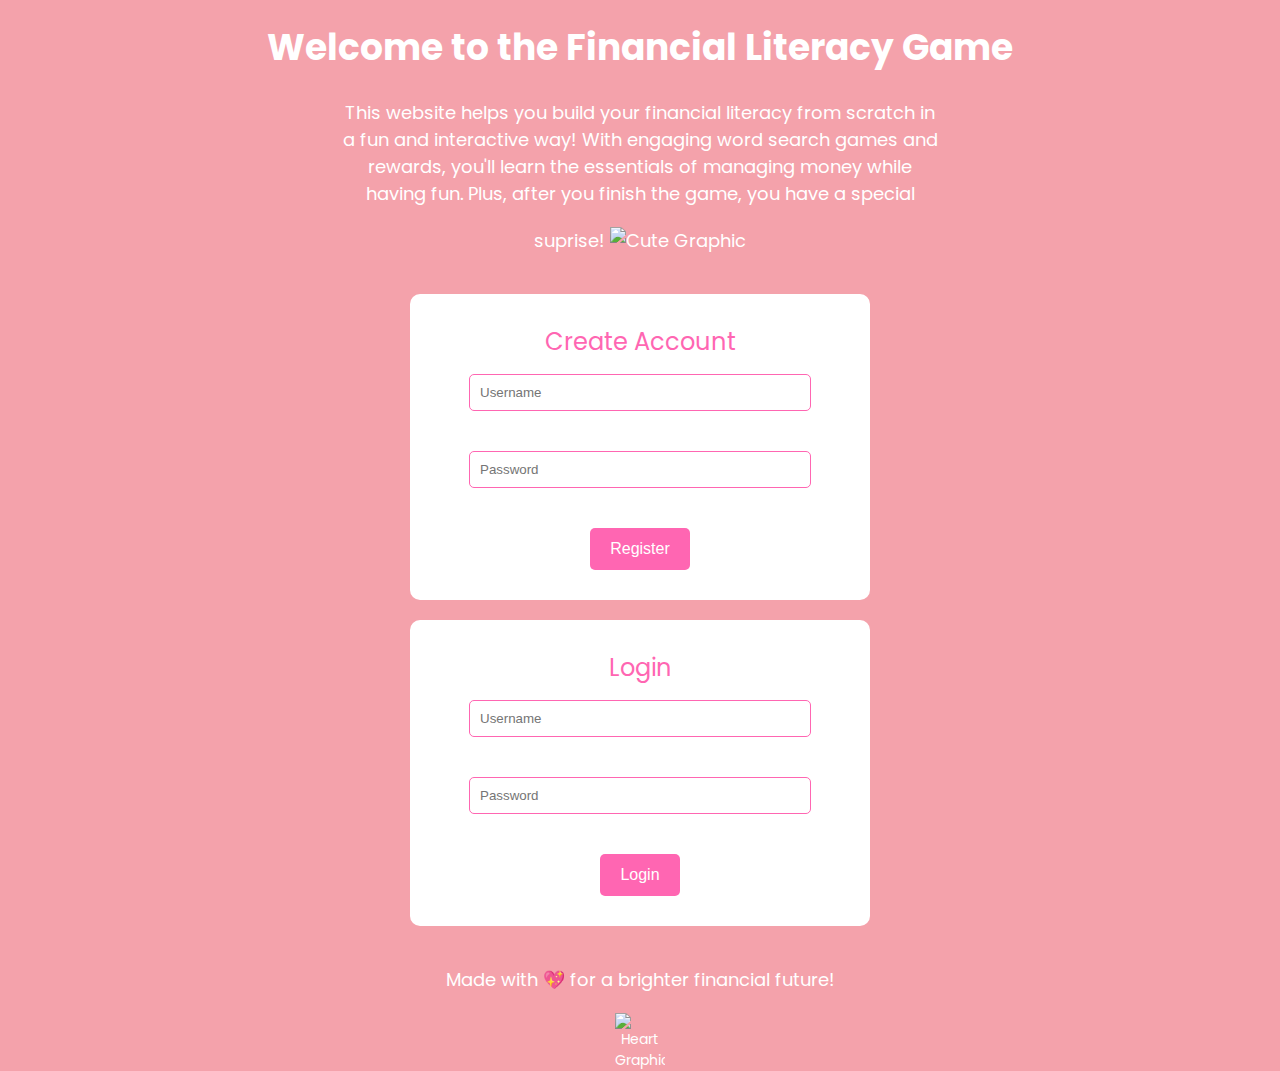
==== index.html @ 2d94254d "Add files via upload" ====
<!DOCTYPE html>
<html lang="en">
<head>
  <meta charset="UTF-8">
  <meta name="viewport" content="width=device-width, initial-scale=1.0">
  <title>Financial Literacy Game</title>
  <!-- Google Font for a cute and playful feel -->
  <link href="https://fonts.googleapis.com/css2?family=Poppins:wght@300;400;600&display=swap" rel="stylesheet">
  <style>
    body {
      background-color: #f4a2ab;
      font-family: 'Poppins', sans-serif;
      color: #fff;
      text-align: center;
      margin: 0;
      padding: 0;
    }

    h1 {
      font-size: 36px;
      margin-top: 20px;
    }

    h2 {
      font-size: 28px;
      color: #fff;
    }

    p {
      font-size: 18px;
      color: #fff;
      margin: 20px auto;
      width: 80%;
      max-width: 600px;
    }

    button {
      background-color: #ff66b2;
      color: white;
      border: none;
      padding: 12px 20px;
      font-size: 16px;
      cursor: pointer;
      border-radius: 5px;
      transition: background-color 0.3s ease;
    }

    button:hover {
      background-color: #ff3385;
    }

    input {
      padding: 10px;
      margin-bottom: 15px;
      width: 80%;
      max-width: 350px;
      border: 1px solid #ff66b2;
      border-radius: 5px;
    }

    form {
      display: flex;
      flex-direction: column;
      align-items: center;
    }

    .container {
      background-color: #fff;
      padding: 30px;
      border-radius: 10px;
      width: 400px;
      margin: 0 auto;
    }

    .graphic {
      max-width: 100%;
      height: auto;
      margin: 20px 0;
    }

    .section-title {
      font-size: 24px;
      color: #ff66b2;
      margin-bottom: 15px;
    }

    footer {
      margin-top: 40px;
      text-align: center;
      color: #fff;
      font-size: 14px;
    }

    footer img {
      max-width: 50px;
      height: auto;
    }

  </style>
</head>
<body>
  <h1>Welcome to the Financial Literacy Game</h1>
  
  <p>
    This website helps you build your financial literacy from scratch in a fun and interactive way! With engaging word search games and rewards, you'll learn the essentials of managing money while having fun. Plus, after you finish the game, you have a special suprise!

  <!-- Replace with actual images, local or external -->
  <!-- External image URL -->
  <img src="https://example.com/cute-graphic.png" alt="Cute Graphic" class="graphic">
  <!-- Or use a local image (ensure the image is in the 'images' folder) -->
  <!-- <img src="images/cute-graphic.png" alt="Cute Graphic" class="graphic"> -->

  <div class="container">
    <div class="section-title">Create Account</div>
    <form id="register-form">
      <input type="text" id="username" placeholder="Username" required><br>
      <input type="password" id="password" placeholder="Password" required><br>
      <button type="submit">Register</button>
    </form>
  </div>

  <div class="container" style="margin-top: 20px;">
    <div class="section-title">Login</div>
    <form id="login-form">
      <input type="text" id="login-username" placeholder="Username" required><br>
      <input type="password" id="login-password" placeholder="Password" required><br>
      <button type="submit">Login</button>
    </form>
  </div>

  <footer>
    <p>Made with 💖 for a brighter financial future!</p>
    <!-- Replace with actual heart image URL or use a local image -->
    <img src="https://via.placeholder.com/50x50.png?text=💖" alt="Heart Graphic">
  </footer>

  <script>
    // Handle user registration
    document.getElementById('register-form').addEventListener('submit', async function (e) {
      e.preventDefault();

      const username = document.getElementById('username').value;
      const password = document.getElementById('password').value;

      try {
        const response = await fetch('http://localhost:5000/register', {
          method: 'POST',
          headers: {
            'Content-Type': 'application/json',
          },
          body: JSON.stringify({ username, password }),
        });

        const data = await response.json();
        if (response.ok) {
          alert(data.message);
        } else {
          alert(`Error: ${data.message}`);
        }
      } catch (err) {
        console.error('Error registering:', err);
        alert('An unexpected error occurred while registering. Please try again.');
      }
    });

    // Handle user login
    document.getElementById('login-form').addEventListener('submit', async function (e) {
      e.preventDefault();

      const username = document.getElementById('login-username').value;
      const password = document.getElementById('login-password').value;

      try {
        const response = await fetch('http://localhost:5000/login', {
          method: 'POST',
          headers: {
            'Content-Type': 'application/json',
          },
          body: JSON.stringify({ username, password }),
        });

        const data = await response.json();
        if (response.ok) {
          alert(data.message);
        } else {
          alert(`Error: ${data.message}`);
        }
      } catch (err) {
        console.error('Error logging in:', err);
        alert('An unexpected error occurred while logging in. Please try again.');
      }
    });
  </script>
</body>
</html>
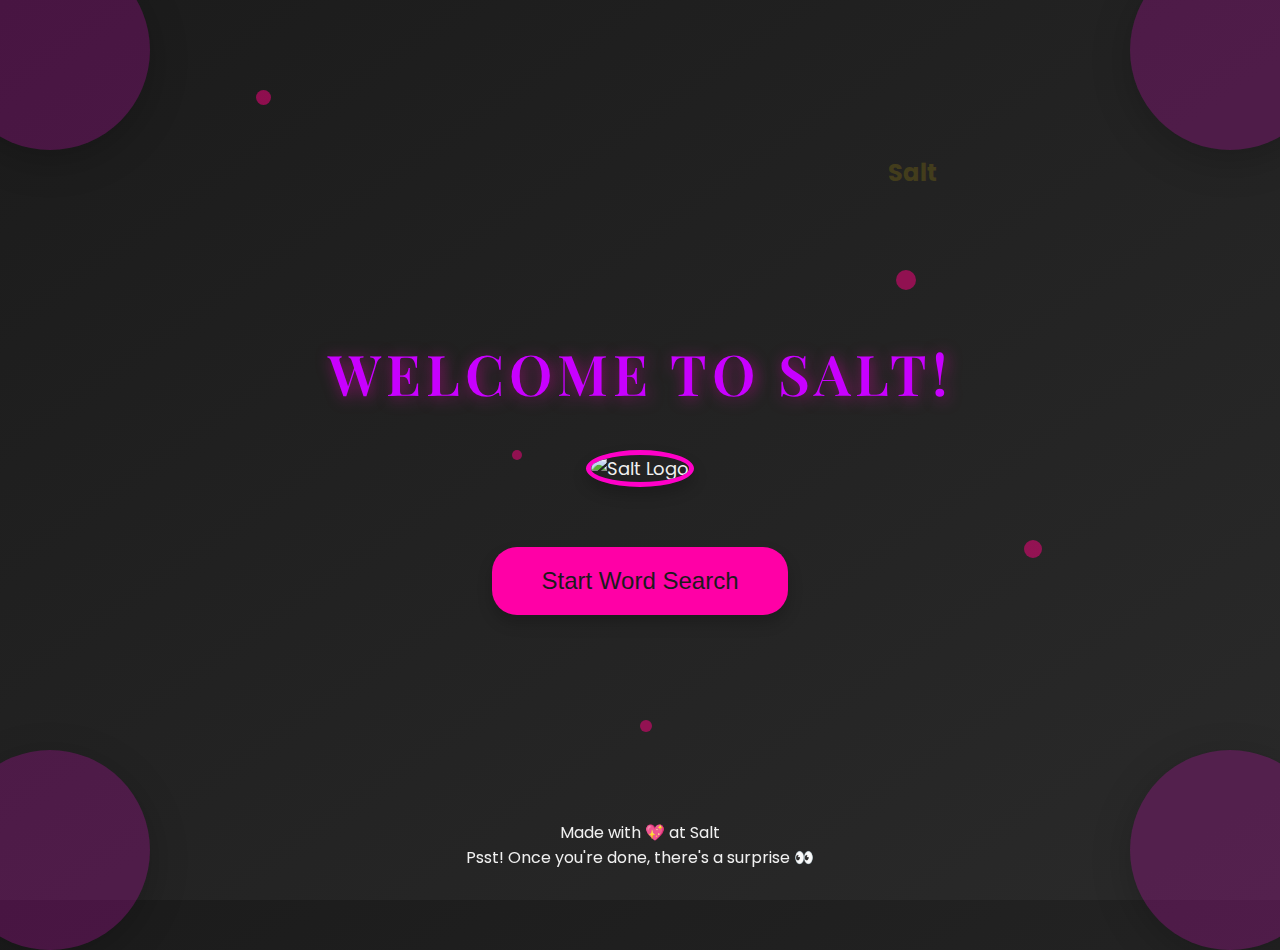
==== commit ff4d1a72: "Add files via upload" ====
--- a/index.html
+++ b/index.html
@@ -3,193 +3,312 @@
 <head>
   <meta charset="UTF-8">
   <meta name="viewport" content="width=device-width, initial-scale=1.0">
-  <title>Financial Literacy Game</title>
-  <!-- Google Font for a cute and playful feel -->
+  <title>Welcome to Salt!</title>
   <link href="https://fonts.googleapis.com/css2?family=Poppins:wght@300;400;600&display=swap" rel="stylesheet">
+  <link href="https://fonts.googleapis.com/css2?family=Playfair+Display:wght@400;600&display=swap" rel="stylesheet">
   <style>
-    body {
-      background-color: #f4a2ab;
-      font-family: 'Poppins', sans-serif;
-      color: #fff;
-      text-align: center;
+    * {
       margin: 0;
       padding: 0;
+      box-sizing: border-box;
+    }
+
+    body {
+      font-family: 'Poppins', sans-serif;
+      color: #f0f0f0;
+      text-align: center;
+      padding-top: 50px;
+      font-size: 18px;
+      height: 100vh;
+      display: flex;
+      justify-content: center;
+      align-items: center;
+      position: relative;
+      overflow: hidden;
+      background: linear-gradient(145deg, #1b1b1b, #2a2a2a);
+    }
+
+    .background-shape {
+      position: absolute;
+      width: 100%;
+      height: 100%;
+      background: url('https://via.placeholder.com/1500') repeat;
+      opacity: 0.15;
+      z-index: -2;
+    }
+
+    .particles {
+      position: absolute;
+      width: 100%;
+      height: 100%;
+      z-index: -1;
+      top: 0;
+      left: 0;
+    }
+
+    .particle {
+      position: absolute;
+      background: rgba(255, 0, 127, 0.5);
+      border-radius: 50%;
+      animation: moveParticles 10s linear infinite;
+    }
+
+    @keyframes moveParticles {
+      0% {
+        transform: translate(0, 0);
+      }
+      100% {
+        transform: translate(500px, 500px);
+      }
     }
 
     h1 {
-      font-size: 36px;
-      margin-top: 20px;
-    }
-
-    h2 {
-      font-size: 28px;
-      color: #fff;
-    }
-
-    p {
-      font-size: 18px;
-      color: #fff;
-      margin: 20px auto;
-      width: 80%;
-      max-width: 600px;
-    }
-
-    button {
-      background-color: #ff66b2;
-      color: white;
-      border: none;
-      padding: 12px 20px;
-      font-size: 16px;
-      cursor: pointer;
-      border-radius: 5px;
-      transition: background-color 0.3s ease;
-    }
-
-    button:hover {
-      background-color: #ff3385;
-    }
-
-    input {
-      padding: 10px;
-      margin-bottom: 15px;
-      width: 80%;
-      max-width: 350px;
-      border: 1px solid #ff66b2;
-      border-radius: 5px;
-    }
-
-    form {
+      font-family: 'Playfair Display', serif;
+      font-size: 3.5rem;
+      font-weight: 600;
+      color: #c800ff;
+      text-transform: uppercase;
+      margin-bottom: 40px;
+      letter-spacing: 5px;
+      text-shadow: 2px 2px 15px rgba(255, 0, 187, 0.5);
+    }
+
+    .logo {
+      font-size: 1.5rem;
+      color: #ffd700;
+      font-weight: bold;
+      position: absolute;
+      top: 20px;
+      right: 20px;
+      background-image: url('images/salt_logo.png');
+      background-size: contain;
+      background-repeat: no-repeat;
+      width: 120px;
+      height: 120px;
+      opacity: 0.15;
+      transition: opacity 0.3s ease, transform 0.3s ease;
+    }
+
+    .logo:hover {
+      opacity: 1;
+      transform: scale(1.1);
+    }
+
+    .container {
       display: flex;
       flex-direction: column;
+      justify-content: center;
       align-items: center;
-    }
-
-    .container {
-      background-color: #fff;
-      padding: 30px;
-      border-radius: 10px;
-      width: 400px;
-      margin: 0 auto;
-    }
-
-    .graphic {
-      max-width: 100%;
-      height: auto;
-      margin: 20px 0;
-    }
-
-    .section-title {
-      font-size: 24px;
-      color: #ff66b2;
-      margin-bottom: 15px;
+      height: 80%;
+      padding: 0 40px;
+      position: relative;
+      z-index: 1;
+    }
+
+    .image-container img {
+      max-width: 200px;
+      border-radius: 50%;
+      margin-bottom: 20px;
+      border: 5px solid #ff00c8;
+      box-shadow: 0 8px 15px rgba(0, 0, 0, 0.2);
+    }
+
+    .btn {
+      background-color: #ff00a6;
+      color: #1b1b1b;
+      padding: 20px 50px;
+      border: none;
+      font-size: 1.5rem;
+      cursor: pointer;
+      border-radius: 25px;
+      margin-top: 40px;
+      transition: all 0.3s ease;
+      box-shadow: 0 8px 15px rgba(0, 0, 0, 0.2);
+    }
+
+    .btn:hover {
+      background-color: #b800e6;
+      transform: translateY(-4px);
+      box-shadow: 0 15px 25px rgba(0, 0, 0, 0.2);
     }
 
     footer {
-      margin-top: 40px;
+      position: fixed;
+      bottom: 30px;
+      width: 100%;
+      font-size: 1rem;
+      color: #f0f0f0;
       text-align: center;
-      color: #fff;
-      font-size: 14px;
-    }
-
-    footer img {
-      max-width: 50px;
-      height: auto;
-    }
-
+    }
+
+    .footer-text {
+      color: #ffd700;
+    }
+
+    .circle {
+      position: absolute;
+      width: 200px;
+      height: 200px;
+      border-radius: 50%;
+      background: rgba(255, 0, 225, 0.2);
+      box-shadow: 0 10px 40px rgba(0, 0, 0, 0.2);
+    }
+
+    .circle.top-left {
+      top: -50px;
+      left: -50px;
+    }
+
+    .circle.top-right {
+      top: -50px;
+      right: -50px;
+    }
+
+    .circle.bottom-left {
+      bottom: -50px;
+      left: -50px;
+    }
+
+    .circle.bottom-right {
+      bottom: -50px;
+      right: -50px;
+    }
+
+    .heart-icon {
+      position: absolute;
+      width: 50px;
+      height: 50px;
+      background-image: url('https://img.icons8.com/ios/452/filled-heart.png');
+      background-size: cover;
+      opacity: 0.8;
+      animation: heartAnimation 8s linear infinite;
+    }
+
+    @keyframes heartAnimation {
+      0% {
+        transform: translate(0, 0);
+        opacity: 0.8;
+      }
+      50% {
+        transform: translate(200px, 200px);
+        opacity: 1;
+      }
+      100% {
+        transform: translate(0, 0);
+        opacity: 0.8;
+      }
+    }
+
+    .star-icon {
+      position: absolute;
+      width: 50px;
+      height: 50px;
+      background-image: url('https://img.icons8.com/ios/452/star.png');
+      background-size: cover;
+      opacity: 0.6;
+      animation: starAnimation 10s linear infinite;
+    }
+
+    @keyframes starAnimation {
+      0% {
+        transform: translate(0, 0);
+        opacity: 0.6;
+      }
+      50% {
+        transform: translate(300px, 150px);
+        opacity: 1;
+      }
+      100% {
+        transform: translate(0, 0);
+        opacity: 0.6;
+      }
+    }
+
+    .leaf-icon {
+      position: absolute;
+      width: 50px;
+      height: 50px;
+      background-image: url('https://img.icons8.com/ios/452/leaf.png');
+      background-size: cover;
+      opacity: 0.7;
+      animation: leafAnimation 12s linear infinite;
+    }
+
+    @keyframes leafAnimation {
+      0% {
+        transform: translate(0, 0);
+        opacity: 0.7;
+      }
+      50% {
+        transform: translate(400px, 200px);
+        opacity: 1;
+      }
+      100% {
+        transform: translate(0, 0);
+        opacity: 0.7;
+      }
+    }
+
+    .heart-icon:nth-of-type(2) { top: 20%; left: 25%; }
+    .heart-icon:nth-of-type(3) { top: 40%; left: 70%; }
+    .heart-icon:nth-of-type(4) { top: 60%; left: 50%; }
+
+    .star-icon:nth-of-type(2) { top: 40%; left: 10%; }
+    .star-icon:nth-of-type(3) { top: 70%; left: 80%; }
+
+    .leaf-icon:nth-of-type(2) { top: 50%; left: 30%; }
+    .leaf-icon:nth-of-type(3) { top: 80%; left: 60%; }
   </style>
 </head>
 <body>
-  <h1>Welcome to the Financial Literacy Game</h1>
-  
-  <p>
-    This website helps you build your financial literacy from scratch in a fun and interactive way! With engaging word search games and rewards, you'll learn the essentials of managing money while having fun. Plus, after you finish the game, you have a special suprise!
-
-  <!-- Replace with actual images, local or external -->
-  <!-- External image URL -->
-  <img src="https://example.com/cute-graphic.png" alt="Cute Graphic" class="graphic">
-  <!-- Or use a local image (ensure the image is in the 'images' folder) -->
-  <!-- <img src="images/cute-graphic.png" alt="Cute Graphic" class="graphic"> -->
+
+  <div class="background-shape"></div>
+
+  <div class="particles">
+    <div class="particle" style="top: 10%; left: 20%; width: 15px; height: 15px;"></div>
+    <div class="particle" style="top: 50%; left: 40%; width: 10px; height: 10px;"></div>
+    <div class="particle" style="top: 30%; left: 70%; width: 20px; height: 20px;"></div>
+    <div class="particle" style="top: 80%; left: 50%; width: 12px; height: 12px;"></div>
+    <div class="particle" style="top: 60%; left: 80%; width: 18px; height: 18px;"></div>
+  </div>
+
+  <div class="circle top-left"></div>
+  <div class="circle top-right"></div>
+  <div class="circle bottom-left"></div>
+  <div class="circle bottom-right"></div>
+
+  <div class="heart-icon" style="top: 10%; left: 15%;"></div>
+  <div class="heart-icon" style="top: 20%; left: 25%;"></div>
+  <div class="heart-icon" style="top: 40%; left: 70%;"></div>
+  <div class="heart-icon" style="top: 60%; left: 50%;"></div>
+
+  <div class="star-icon" style="top: 30%; left: 80%;"></div>
+  <div class="star-icon" style="top: 40%; left: 10%;"></div>
+  <div class="star-icon" style="top: 70%; left: 80%;"></div>
+
+  <div class="leaf-icon" style="top: 50%; left: 30%;"></div>
+  <div class="leaf-icon" style="top: 60%; left: 60%;"></div>
+  <div class="leaf-icon" style="top: 80%; left: 40%;"></div>
 
   <div class="container">
-    <div class="section-title">Create Account</div>
-    <form id="register-form">
-      <input type="text" id="username" placeholder="Username" required><br>
-      <input type="password" id="password" placeholder="Password" required><br>
-      <button type="submit">Register</button>
-    </form>
+    <h1>Welcome to Salt!</h1>
+    <div class="image-container">
+      <img src="C:\Users\SRIST\OneDrive\Desktop\3.0\images\Screenshot 2025-04-05 200518.png" alt="Salt Logo">
+    </div>
+    <div class="logo" onclick="goToWordSearch()">Salt</div>
+    <button class="btn" onclick="goToWordSearch()">Start Word Search</button>
   </div>
 
-  <div class="container" style="margin-top: 20px;">
-    <div class="section-title">Login</div>
-    <form id="login-form">
-      <input type="text" id="login-username" placeholder="Username" required><br>
-      <input type="password" id="login-password" placeholder="Password" required><br>
-      <button type="submit">Login</button>
-    </form>
-  </div>
-
   <footer>
-    <p>Made with 💖 for a brighter financial future!</p>
-    <!-- Replace with actual heart image URL or use a local image -->
-    <img src="https://via.placeholder.com/50x50.png?text=💖" alt="Heart Graphic">
+    <p>Made with <span class="footer-text">💖</span> at Salt</p>
+    <p>Psst! Once you're done, there's a surprise <span class="footer-text">👀</span></p>
   </footer>
 
   <script>
-    // Handle user registration
-    document.getElementById('register-form').addEventListener('submit', async function (e) {
-      e.preventDefault();
-
-      const username = document.getElementById('username').value;
-      const password = document.getElementById('password').value;
-
-      try {
-        const response = await fetch('http://localhost:5000/register', {
-          method: 'POST',
-          headers: {
-            'Content-Type': 'application/json',
-          },
-          body: JSON.stringify({ username, password }),
-        });
-
-        const data = await response.json();
-        if (response.ok) {
-          alert(data.message);
-        } else {
-          alert(`Error: ${data.message}`);
-        }
-      } catch (err) {
-        console.error('Error registering:', err);
-        alert('An unexpected error occurred while registering. Please try again.');
-      }
-    });
-
-    // Handle user login
-    document.getElementById('login-form').addEventListener('submit', async function (e) {
-      e.preventDefault();
-
-      const username = document.getElementById('login-username').value;
-      const password = document.getElementById('login-password').value;
-
-      try {
-        const response = await fetch('http://localhost:5000/login', {
-          method: 'POST',
-          headers: {
-            'Content-Type': 'application/json',
-          },
-          body: JSON.stringify({ username, password }),
-        });
-
-        const data = await response.json();
-        if (response.ok) {
-          alert(data.message);
-        } else {
-          alert(`Error: ${data.message}`);
-        }
-      } catch (err) {
-        console.error('Error logging in:', err);
-        alert('An unexpected error occurred while logging in. Please try again.');
-      }
-    });
+    function goToWordSearch() {
+      window.location.href = "wordsearch.html";
+    }
   </script>
+
 </body>
-</html>
+</html>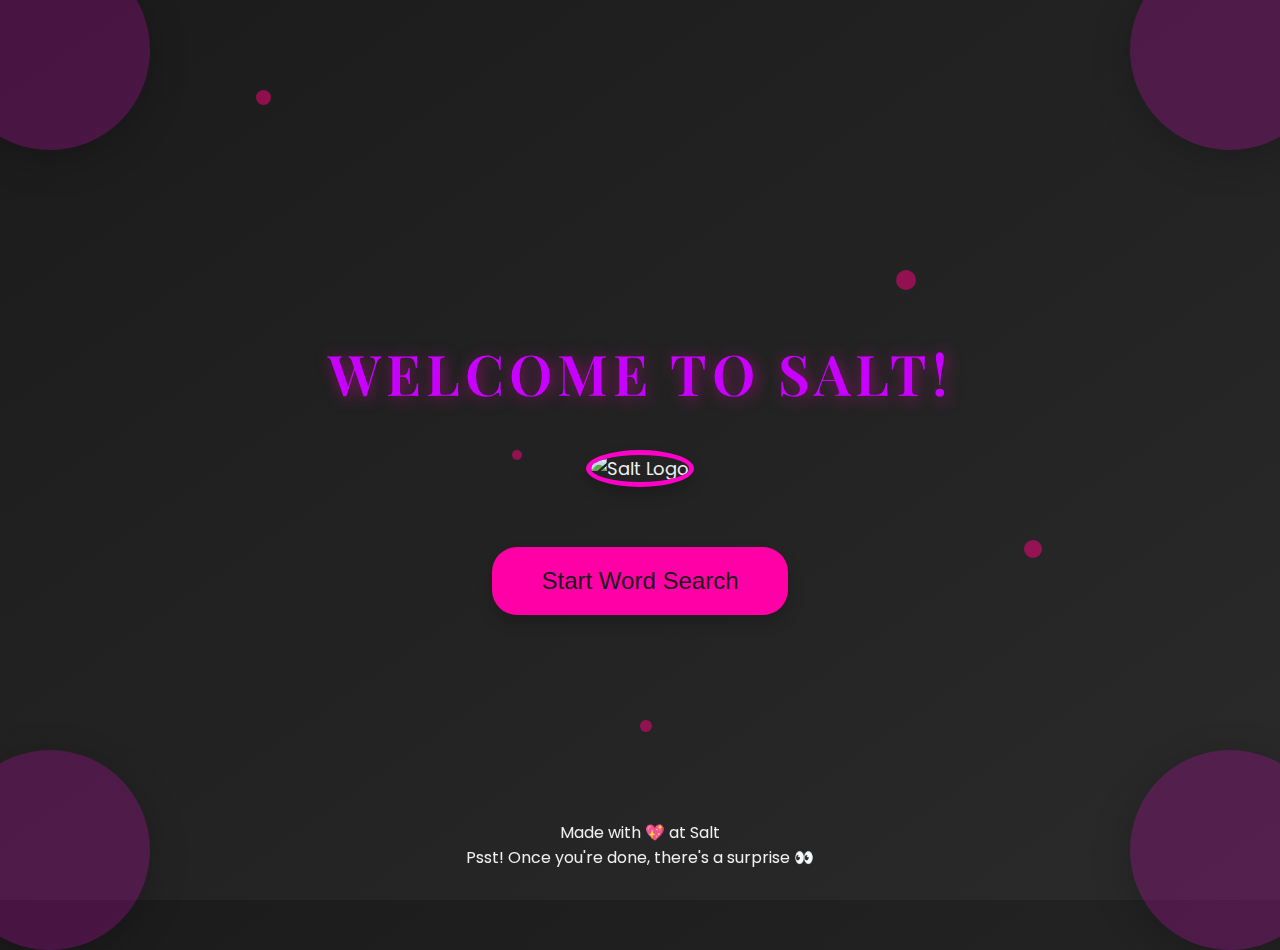
==== commit 156e6166: "Update index.html" ====
--- a/index.html
+++ b/index.html
@@ -73,27 +73,6 @@
       text-shadow: 2px 2px 15px rgba(255, 0, 187, 0.5);
     }
 
-    .logo {
-      font-size: 1.5rem;
-      color: #ffd700;
-      font-weight: bold;
-      position: absolute;
-      top: 20px;
-      right: 20px;
-      background-image: url('images/salt_logo.png');
-      background-size: contain;
-      background-repeat: no-repeat;
-      width: 120px;
-      height: 120px;
-      opacity: 0.15;
-      transition: opacity 0.3s ease, transform 0.3s ease;
-    }
-
-    .logo:hover {
-      opacity: 1;
-      transform: scale(1.1);
-    }
-
     .container {
       display: flex;
       flex-direction: column;
@@ -141,9 +120,7 @@
       text-align: center;
     }
 
-    .footer-text {
-      color: #ffd700;
-    }
+  
 
     .circle {
       position: absolute;
@@ -295,7 +272,6 @@
     <div class="image-container">
       <img src="C:\Users\SRIST\OneDrive\Desktop\3.0\images\Screenshot 2025-04-05 200518.png" alt="Salt Logo">
     </div>
-    <div class="logo" onclick="goToWordSearch()">Salt</div>
     <button class="btn" onclick="goToWordSearch()">Start Word Search</button>
   </div>
 
@@ -311,4 +287,4 @@
   </script>
 
 </body>
-</html>+</html>
